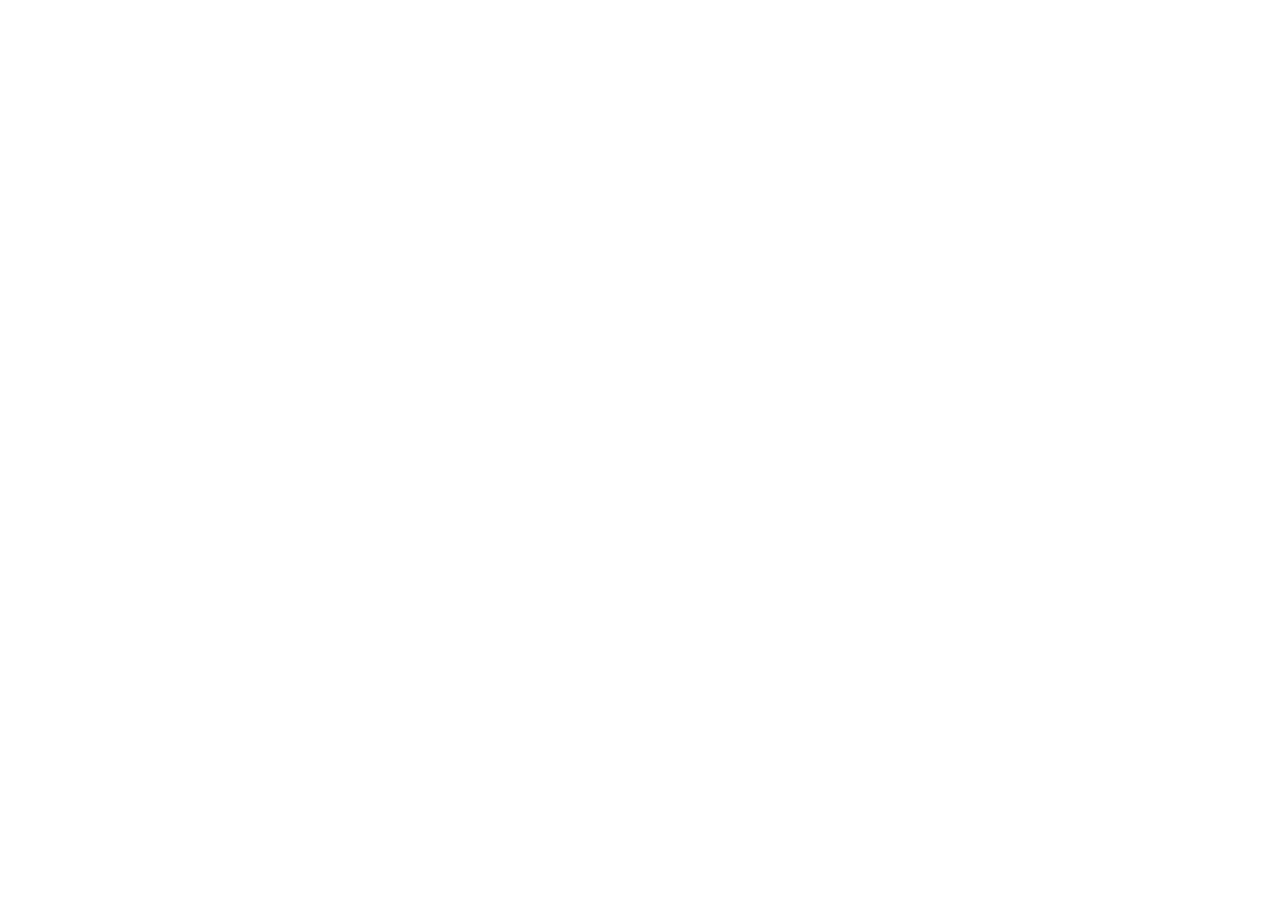
==== index.html @ 960e2978 "Deploy portfolio static site" ====
<!DOCTYPE html>
<html lang="en">
  <head>
    <meta charset="UTF-8" />
    <meta name="viewport" content="width=device-width, initial-scale=1.0" />
    <title>M Kownacki | mmk150 | Machine Learning and misc.</title>
    <meta name="description" content="Portfolio and technical notes on systems projects, machine learning experiments, performance work, and applied tooling." />
    <meta property="og:title" content="M Kownacki | mmk150 | Machine Learning and misc." />
    <meta property="og:description" content="Portfolio and technical notes on systems projects, machine learning experiments, performance work, and applied tooling." />
    <meta property="og:type" content="website" />
    <meta property="og:url" content="https://mmk150.github.io/port_site/" />
    <meta name="twitter:card" content="summary" />
    <meta name="twitter:title" content="M Kownacki | mmk150 | Machine Learning and misc." />
    <meta name="twitter:description" content="Portfolio and technical notes on systems projects, machine learning experiments, performance work, and applied tooling." />
    <link rel="canonical" href="https://mmk150.github.io/port_site/" />
    <link rel="icon" href="/port_site/favicon.svg" type="image/svg+xml" />
    <link rel="preconnect" href="https://fonts.googleapis.com" />
    <link rel="preconnect" href="https://fonts.gstatic.com" crossorigin />
    <link href="https://fonts.googleapis.com/css2?family=Playfair+Display:wght@400;600;700&family=Source+Serif+4:wght@400;500&family=JetBrains+Mono:wght@400;500&display=swap" rel="stylesheet" />
    <script>
      (function (location) {
        if (location.search[1] !== "/") {
          return;
        }

        var decoded = location.search
          .slice(1)
          .split("&")
          .map(function (part) {
            return part.replace(/~and~/g, "&");
          })
          .join("?");

        window.history.replaceState(
          null,
          "",
          location.pathname.slice(0, -1) + decoded + location.hash
        );
      })(window.location);
    </script>
    <script type="module" crossorigin src="/port_site/assets/index-NpZktPoM.js"></script>
    <link rel="stylesheet" crossorigin href="/port_site/assets/index-By1IPtNo.css">
  </head>
  <body>
    <div id="root"></div>
  </body>
</html>
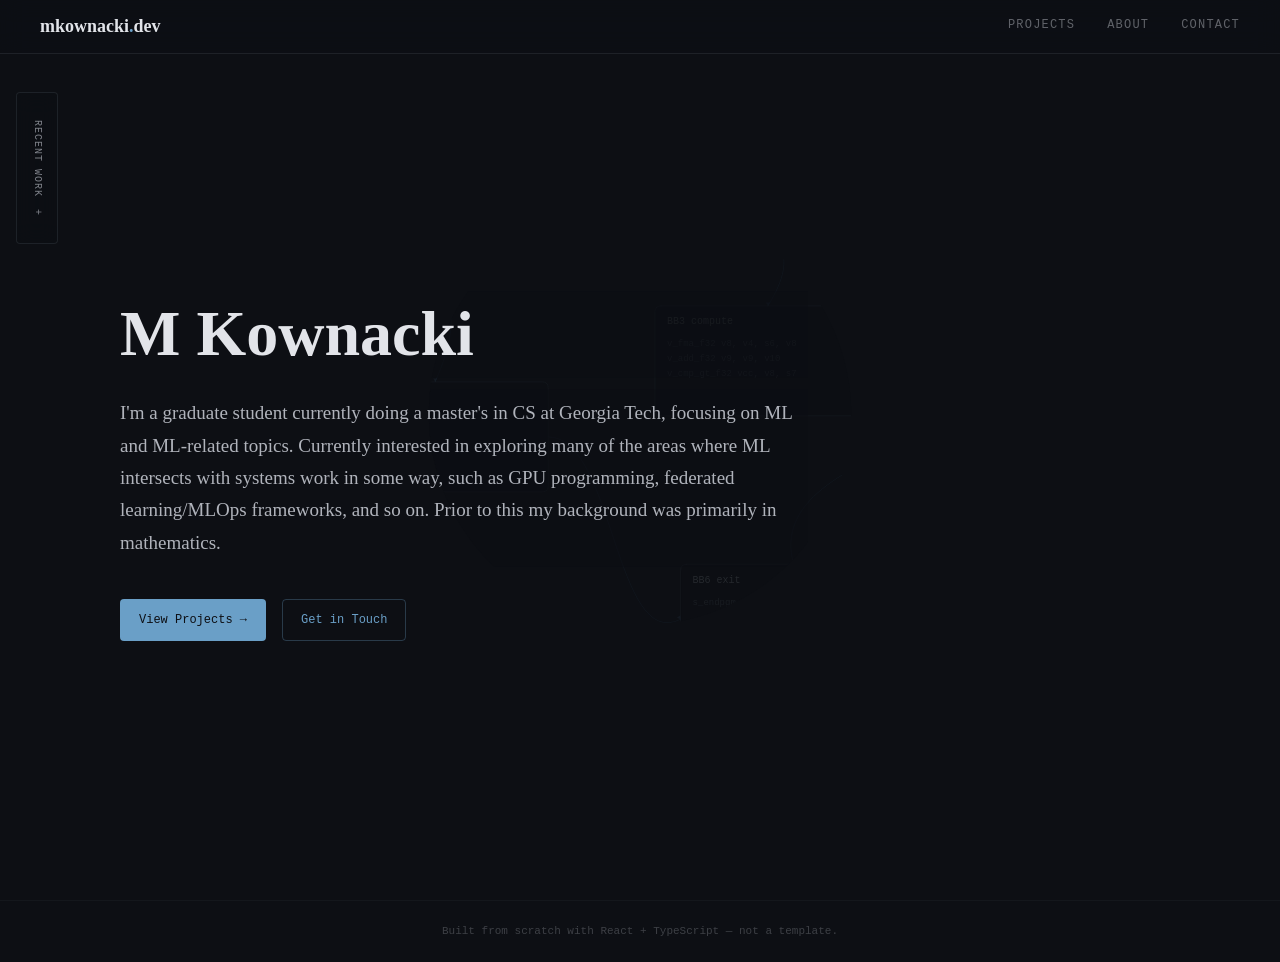
==== commit 3bb440a4: "Deploy portfolio static site" ====
--- a/index.html
+++ b/index.html
@@ -4,16 +4,16 @@
     <meta charset="UTF-8" />
     <meta name="viewport" content="width=device-width, initial-scale=1.0" />
     <title>M Kownacki | mmk150 | Machine Learning and misc.</title>
-    <meta name="description" content="Portfolio and technical notes on systems projects, machine learning experiments, performance work, and applied tooling." />
+    <meta name="description" content="Graduate student portfolio featuring machine learning, GPU programming, full-stack projects, coursework, and related systems work." />
     <meta property="og:title" content="M Kownacki | mmk150 | Machine Learning and misc." />
-    <meta property="og:description" content="Portfolio and technical notes on systems projects, machine learning experiments, performance work, and applied tooling." />
+    <meta property="og:description" content="Graduate student portfolio featuring machine learning, GPU programming, full-stack projects, coursework, and related systems work." />
     <meta property="og:type" content="website" />
-    <meta property="og:url" content="https://mmk150.github.io/port_site/" />
+    <meta property="og:url" content="https://mkownacki.dev" />
     <meta name="twitter:card" content="summary" />
     <meta name="twitter:title" content="M Kownacki | mmk150 | Machine Learning and misc." />
-    <meta name="twitter:description" content="Portfolio and technical notes on systems projects, machine learning experiments, performance work, and applied tooling." />
-    <link rel="canonical" href="https://mmk150.github.io/port_site/" />
-    <link rel="icon" href="/port_site/favicon.svg" type="image/svg+xml" />
+    <meta name="twitter:description" content="Graduate student portfolio featuring machine learning, GPU programming, full-stack projects, coursework, and related systems work." />
+    <link rel="canonical" href="https://mkownacki.dev" />
+    <link rel="icon" href="/favicon.svg" type="image/svg+xml" />
     <link rel="preconnect" href="https://fonts.googleapis.com" />
     <link rel="preconnect" href="https://fonts.gstatic.com" crossorigin />
     <link href="https://fonts.googleapis.com/css2?family=Playfair+Display:wght@400;600;700&family=Source+Serif+4:wght@400;500&family=JetBrains+Mono:wght@400;500&display=swap" rel="stylesheet" />
@@ -38,8 +38,8 @@
         );
       })(window.location);
     </script>
-    <script type="module" crossorigin src="/port_site/assets/index-NpZktPoM.js"></script>
-    <link rel="stylesheet" crossorigin href="/port_site/assets/index-By1IPtNo.css">
+    <script type="module" crossorigin src="/assets/index-DPo_BFvh.js"></script>
+    <link rel="stylesheet" crossorigin href="/assets/index-BF8OIXVp.css">
   </head>
   <body>
     <div id="root"></div>
--- a/assets/index-BF8OIXVp.css
+++ b/assets/index-BF8OIXVp.css
@@ -0,0 +1 @@
+:root{--bg-primary: #0d0f14;--bg-surface: rgba(255, 255, 255, .01);--bg-surface-hover: rgba(106, 159, 199, .04);--text-primary: #e2e4e9;--text-secondary: rgba(212, 216, 224, .82);--text-tertiary: rgba(212, 216, 224, .58);--text-muted: rgba(212, 216, 224, .42);--text-ghost: rgba(212, 216, 224, .24);--accent-blue: #6a9fc7;--accent-blue-dim: rgba(106, 159, 199, .15);--accent-blue-glow: rgba(106, 159, 199, .3);--accent-purple: #8b7ec7;--accent-amber: #c77a6a;--accent-gold: #d4a857;--accent-warm: #c7a86a;--border-subtle: rgba(150, 160, 176, .13);--border-faint: rgba(150, 160, 176, .09);--border-hover: rgba(150, 160, 176, .24);--font-display: "Playfair Display", Georgia, serif;--font-body: "Source Serif 4", Georgia, serif;--font-mono: "JetBrains Mono", "Fira Code", monospace;--page-max-width: 1120px;--page-padding: 40px;--page-top: 120px;--page-bottom: 80px}*,*:before,*:after{margin:0;padding:0;box-sizing:border-box}html{scroll-behavior:smooth}body{background-color:var(--bg-primary);color:var(--text-primary);font-family:var(--font-body);-webkit-font-smoothing:antialiased;-moz-osx-font-smoothing:grayscale}::selection{background:var(--accent-blue-glow);color:var(--text-primary)}a{color:inherit;text-decoration:none}.site-nav{position:fixed;top:0;left:0;right:0;z-index:100;display:flex;align-items:center;justify-content:space-between;gap:20px;padding:16px var(--page-padding);-webkit-backdrop-filter:blur(12px);backdrop-filter:blur(12px);background-color:#0d0f14b3;border-bottom:1px solid var(--border-subtle)}.site-nav-brand{font-family:var(--font-display);font-size:18px;color:var(--text-primary);font-weight:600;letter-spacing:0;white-space:nowrap}.site-nav-links{display:flex;gap:32px;align-items:center}.site-nav-link{font-family:var(--font-mono);font-size:12px;text-transform:uppercase;letter-spacing:.1em;padding-bottom:2px;transition:color .2s;white-space:nowrap}.home-title{font-size:64px;letter-spacing:0}.home-metrics{display:flex;gap:48px;flex-wrap:wrap}.pill-button{display:inline-flex;align-items:center;justify-content:center;min-height:42px;padding:10px 18px;border:1px solid var(--accent-blue-glow);border-radius:4px;background-color:var(--accent-blue);color:var(--bg-primary);font-family:var(--font-mono);font-size:12px;line-height:1;transition:background-color .2s,border-color .2s,color .2s}.pill-button:hover{background-color:#7fb0d3;border-color:#7fb0d3}.pill-outline{background-color:transparent;color:var(--accent-blue)}.pill-outline:hover{background-color:var(--bg-surface-hover);color:var(--text-primary)}.compact-project-grid{display:grid;grid-template-columns:1fr 1fr;gap:12px}.project-card-content{display:grid;gap:16px}.project-card-content.has-thumbnail{align-items:start;grid-template-columns:132px minmax(0,1fr)}.project-card-thumbnail{aspect-ratio:4 / 3;background:#ffffff05;border:1px solid var(--border-faint);border-radius:4px;display:block;object-fit:cover;width:100%}.project-filter-bar{display:flex;flex-wrap:wrap;gap:8px;margin-top:24px}.project-filter-chip{border:1px solid var(--border-faint);border-radius:4px;background:#ffffff03;color:var(--text-muted);cursor:pointer;font-family:var(--font-mono);font-size:10px;letter-spacing:.04em;padding:6px 10px;transition:background-color .2s,border-color .2s,color .2s}.project-filter-chip:hover,.project-filter-chip.is-active{background:var(--accent-blue-dim);border-color:var(--accent-blue-glow);color:var(--text-primary)}.recent-work-sidebar{position:fixed;left:16px;top:92px;z-index:80;border:1px solid var(--border-subtle);border-radius:4px;background:#0d0f14c2;-webkit-backdrop-filter:blur(12px);backdrop-filter:blur(12px);transition:width .2s ease,background-color .2s ease}.recent-work-sidebar.is-collapsed{width:42px}.recent-work-sidebar.is-open{width:270px;max-height:calc(100vh - 124px);overflow:hidden}.recent-work-toggle{width:100%;min-height:42px;border:0;border-bottom:1px solid var(--border-faint);background:transparent;color:var(--text-tertiary);cursor:pointer;display:flex;align-items:center;justify-content:space-between;gap:12px;font-family:var(--font-mono);font-size:10px;letter-spacing:.1em;padding:0 12px;text-transform:uppercase}.recent-work-sidebar.is-collapsed .recent-work-toggle{border-bottom:0;height:150px;justify-content:center;padding:8px 0;writing-mode:vertical-rl}.recent-work-list{display:grid;gap:1px;max-height:calc(100vh - 176px);overflow-y:auto;padding:8px}.recent-work-link{display:block;border-radius:4px;color:var(--text-tertiary);font-family:var(--font-body);font-size:13px;line-height:1.35;padding:9px 10px;transition:background-color .2s,color .2s}.recent-work-link:hover{background:var(--bg-surface-hover);color:var(--text-secondary)}.recent-work-link span{display:block;color:var(--accent-blue);font-family:var(--font-mono);font-size:9px;letter-spacing:.08em;margin-bottom:3px;text-transform:uppercase}.about-grid{display:grid;grid-template-columns:1fr 1fr;gap:64px;margin-top:40px}.about-intro{margin-bottom:36px}.resume-skill-row{display:grid;grid-template-columns:180px 1fr;gap:24px;padding:18px 0;border-bottom:1px solid var(--border-faint)}.resume-skill-list{display:flex;flex-wrap:wrap;gap:8px}pre{background:#0000004d;border:1px solid var(--border-subtle);border-radius:4px;padding:20px 24px;overflow-x:auto;font-family:var(--font-mono);font-size:13px;line-height:1.6;margin:24px 0}code{font-family:var(--font-mono);font-size:.9em}:not(pre)>code{background:#6a9fc714;padding:2px 6px;border-radius:3px;color:var(--accent-blue)}.prose{font-family:var(--font-body);font-size:17px;line-height:1.8;color:var(--text-secondary);max-width:780px}.prose h1{font-family:var(--font-display);font-size:36px;font-weight:700;color:var(--text-primary);letter-spacing:-.02em;margin:48px 0 16px}.prose h2{font-family:var(--font-display);font-size:26px;font-weight:600;color:var(--text-primary);letter-spacing:-.01em;margin:40px 0 12px}.prose h3{font-family:var(--font-mono);font-size:14px;text-transform:uppercase;letter-spacing:.08em;color:var(--accent-blue);margin:32px 0 12px}.prose p{margin:16px 0}.prose a{color:var(--accent-blue);text-decoration:underline;text-underline-offset:3px}.prose a:hover{opacity:.8}.prose blockquote{border-left:2px solid var(--accent-blue-dim);padding-left:20px;margin:24px 0;color:var(--text-tertiary);font-style:italic}.prose img{max-width:100%;border-radius:4px;margin:24px 0}.prose ul,.prose ol{padding-left:24px;margin:16px 0}.prose li{margin:8px 0}.prose hr{border:none;border-top:1px solid var(--border-subtle);margin:40px 0}.prose table{width:100%;border-collapse:collapse;margin:24px 0;font-size:14px}.prose th{font-family:var(--font-mono);font-size:11px;text-transform:uppercase;letter-spacing:.08em;color:var(--text-muted);text-align:left;padding:8px 12px;border-bottom:1px solid var(--border-subtle)}.prose td{padding:8px 12px;border-bottom:1px solid var(--border-faint);color:var(--text-tertiary)}@media (max-width: 768px){:root{--page-padding: 20px;--page-top: 80px}.site-nav{align-items:flex-start;flex-direction:column;gap:12px;padding-top:12px;padding-bottom:12px}.site-nav-links{width:100%;gap:14px;justify-content:space-between;overflow-x:auto;padding-bottom:2px}.site-nav-link{font-size:10px}.home-title{font-size:44px}.home-metrics{gap:12px;flex-direction:column}.compact-project-grid,.about-grid,.resume-skill-row{grid-template-columns:1fr}.project-card-content.has-thumbnail{grid-template-columns:96px minmax(0,1fr)}.recent-work-sidebar{left:10px;top:auto;bottom:14px}.recent-work-sidebar.is-open{width:min(300px,calc(100vw - 20px));max-height:50vh}.about-grid{gap:40px}.prose{font-size:16px}pre{padding:16px;font-size:12px}}
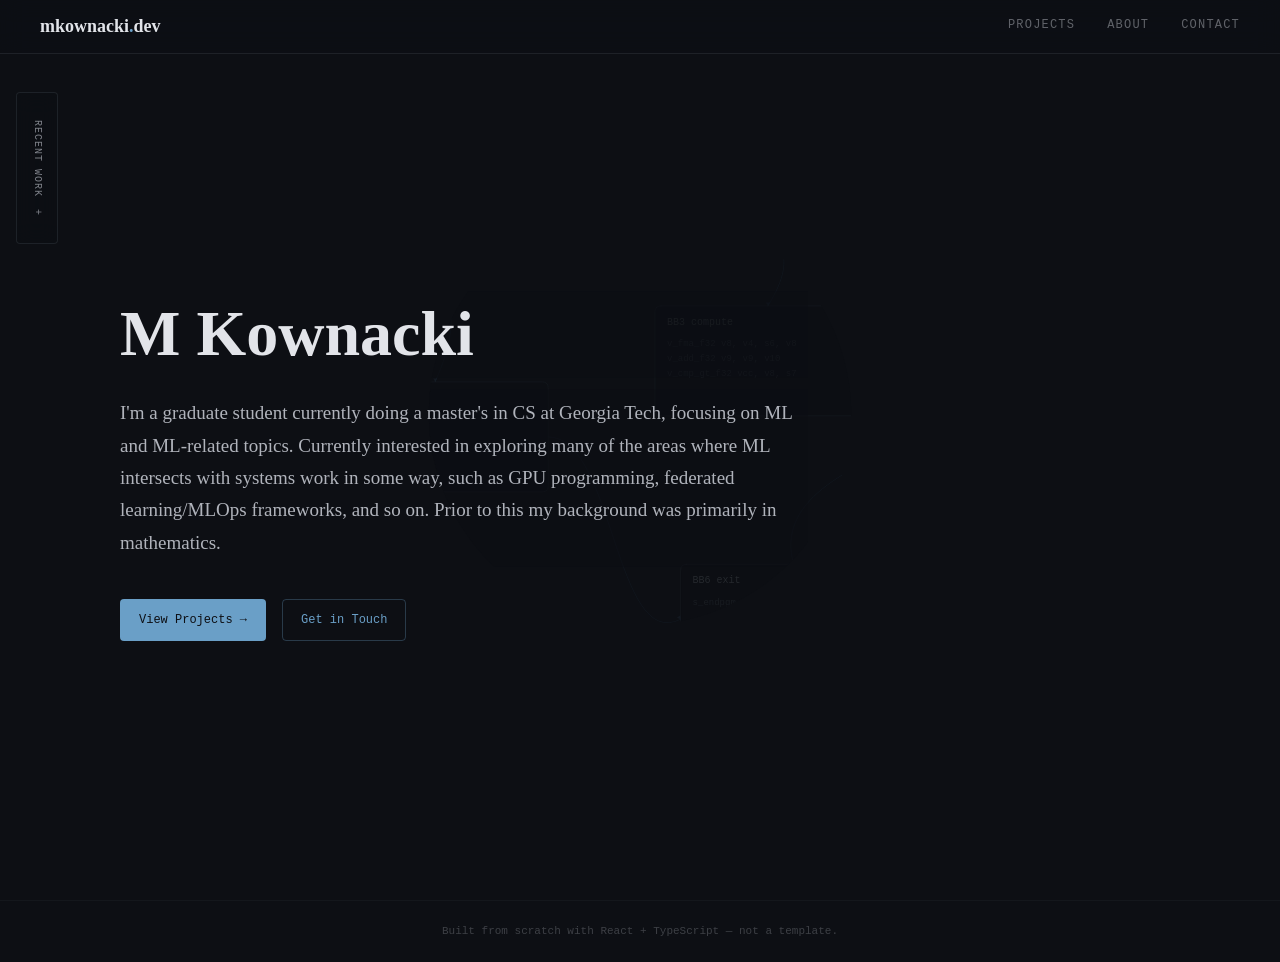
==== commit c6b1bfa3: "Deploy portfolio static site" ====
--- a/index.html
+++ b/index.html
@@ -38,7 +38,7 @@
         );
       })(window.location);
     </script>
-    <script type="module" crossorigin src="/assets/index-DPo_BFvh.js"></script>
+    <script type="module" crossorigin src="/assets/index-DHg12o-0.js"></script>
     <link rel="stylesheet" crossorigin href="/assets/index-BF8OIXVp.css">
   </head>
   <body>
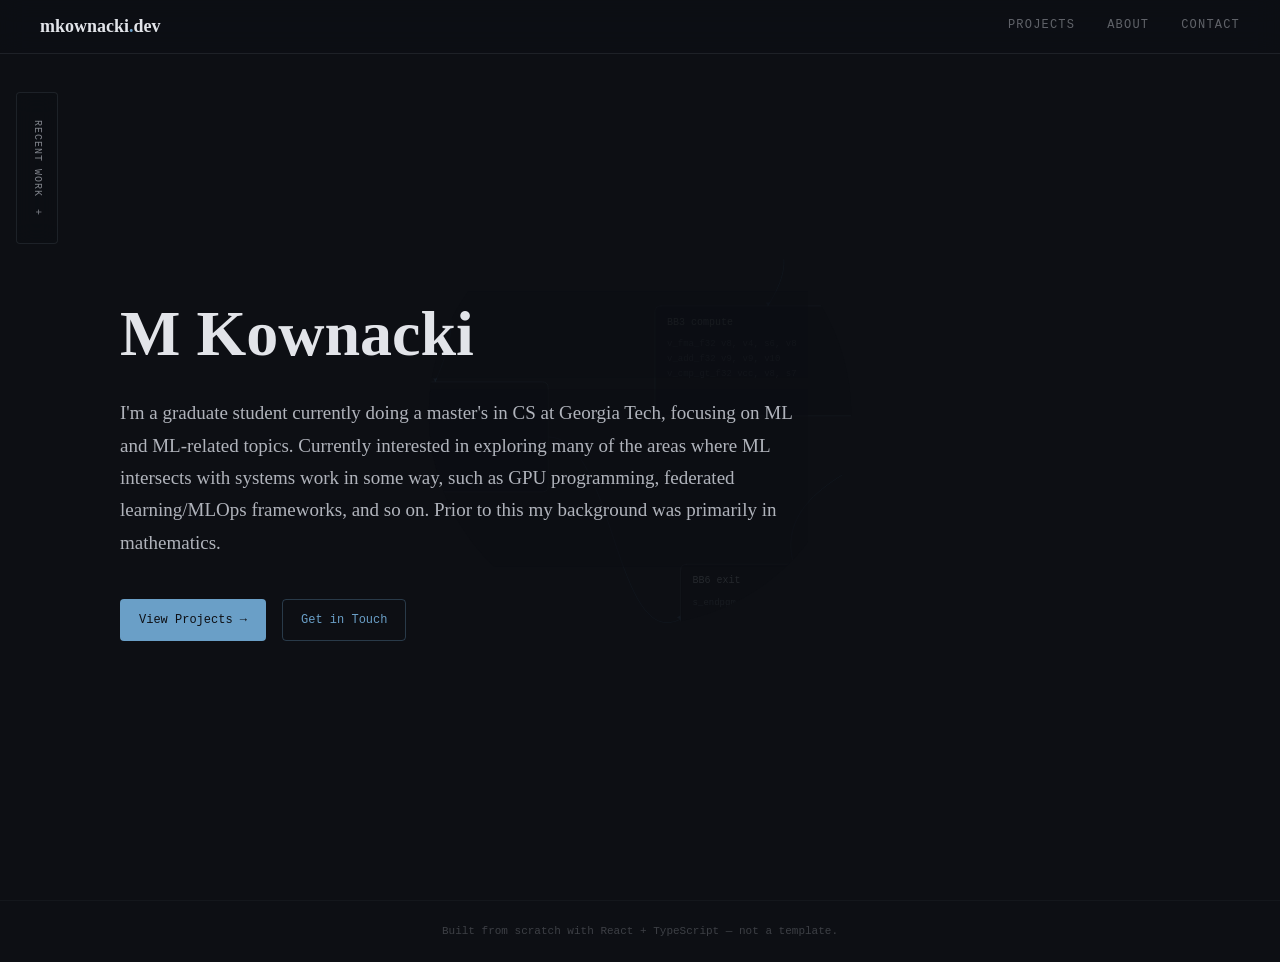
==== commit b7fb233a: "Deploy portfolio static site" ====
--- a/index.html
+++ b/index.html
@@ -38,7 +38,7 @@
         );
       })(window.location);
     </script>
-    <script type="module" crossorigin src="/assets/index-DHg12o-0.js"></script>
+    <script type="module" crossorigin src="/assets/index-BGv5uLAt.js"></script>
     <link rel="stylesheet" crossorigin href="/assets/index-BF8OIXVp.css">
   </head>
   <body>
